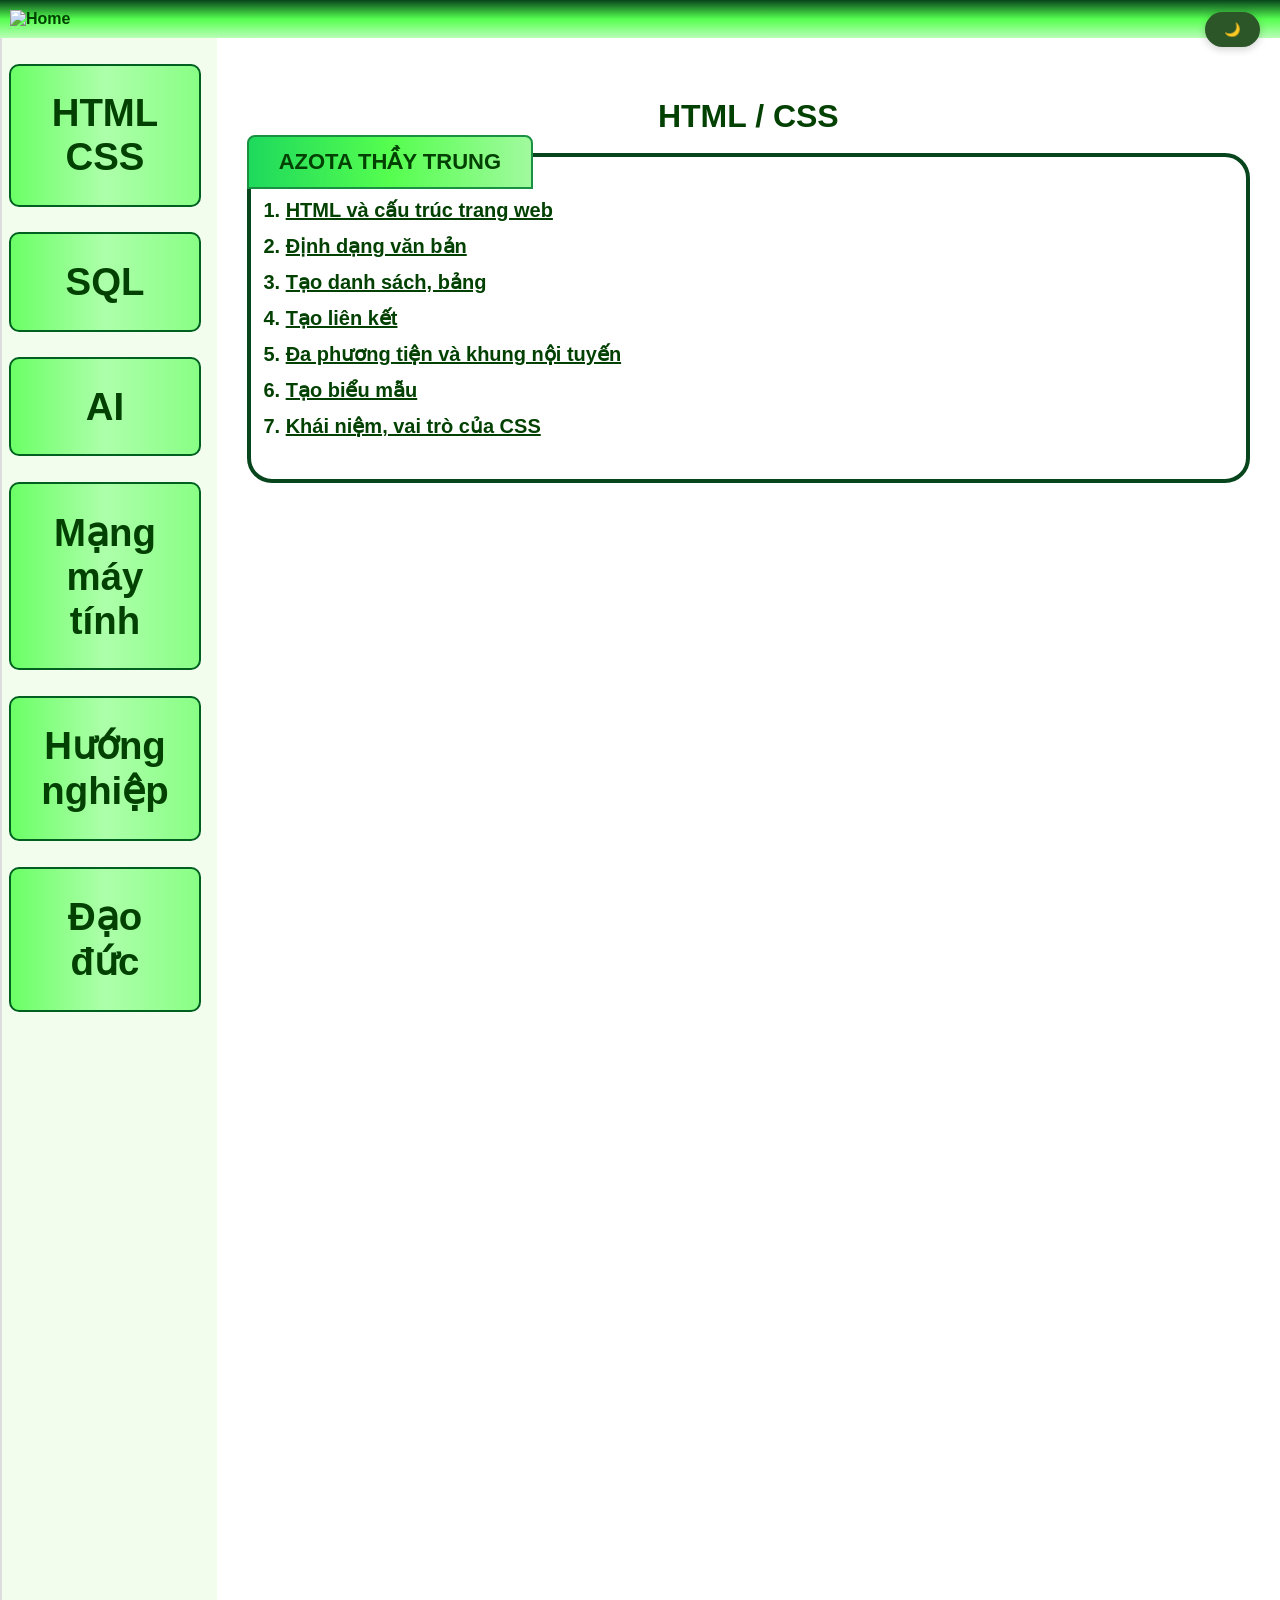
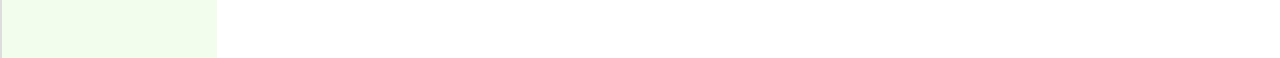
==== HTML/CHOT/CHOTHtmlCss.html @ 77ec0343 "Add files via upload" ====
<!doctype html>
<html lang="vi">
  <head>
    <meta charset="UTF-8" />
    <meta name="viewport" content="width=device-width, initial-scale=1.0" />
    <link
      rel="shortcut icon"
      href="../../images/Stineb-logo.ico"
      type="image/x-icon"
    />
    <!-- LINK HERF-->
    <link rel="stylesheet" href="../../CSS/style.css" />
    <link rel="stylesheet" href="../../CSS/stylelambai.css" />
    <link rel="stylesheet" href="../../CSS/darklight.css" />
    <link rel="stylesheet" href="../../CSS/luyentap.css" />
    <link rel="stylesheet" href="../../CSS/huongdan.css" />
    <link rel="stylesheet" href="../../CSS/CHOT.css">
    <!-- LINK HERF-->
    <script>
      if (localStorage.getItem("theme") === "dark") {
        document.documentElement.classList.add("dark-mode");
      }
    </script>
    <!-- STYLE-->
    <style>
      
    </style>
    <!-- STYLE-->
    <title>Stineb</title>
  </head>
  <body>
    <script src="../../JS/darklight.js"></script>
    <div class="header">
      <a href="../../index.html">
        <img
          src="../../images/StinebFullLogo.png"
          width="60"
          alt="Home"
          title="Trang chủ"
        />
      </a>
      <button id="themeBtn" onclick="toggleTheme()">🌙</button>
    </div>

    <!--THANH TASKBAR -->
    <div class="container">
      <div class="sidebar">
        <!-- Danh sách câu -->
        <div class="ltbutton">
          <a href="CHOTHtmlCss.html">HTML <br />CSS</a>
        </div>
        <div class="ltbutton"><a href="CHOTSql.html">SQL</a></div>
        <div class="ltbutton"><a href="CHOTAI.html">AI</a></div>
        <div class="ltbutton"><a href="CHOTMMT.html">Mạng máy tính</a></div>
        <div class="ltbutton"><a href="CHOTHNghiep.html">Hướng nghiệp</a></div>
        <div class="ltbutton"><a href="CHOTDaoDuc.html">Đạo đức</a></div>
      </div>
      <div class="question-panel">
        <!-- Nội dung câu hỏi -->
        <h1>HTML / CSS</h1>
        <br />
        <div class="step">
          <div class="label">AZOTA THẦY TRUNG</div>
          <div class="box">
            
            <ol>
              <li><a href="https://azota.vn/de-thi/kgxast" target="_blank">HTML và cấu trúc trang web</a></li>
              <li><a href="https://azota.vn/de-thi/fhjetl" target="_blank">Định dạng văn bản</a></li>
              <li><a href="https://azota.vn/de-thi/ke5io5" target="_blank">Tạo danh sách, bảng</a></li>
              <li><a href="https://azota.vn/de-thi/m6pa9j" target="_blank">Tạo liên kết</a></li>
              <li><a href="https://azota.vn/de-thi/o9zzqw" target="_blank">Đa phương tiện và khung nội tuyến</a></li>
              <li><a href="https://azota.vn/de-thi/bnxoar" target="_blank">Tạo biểu mẫu</a></li>
              <li><a href="https://azota.vn/de-thi/lgpo3b" target="_blank">Khái niệm, vai trò của CSS</a></li>
             
               
            </ol>
          </div>
           
        </div>
      </div>
    </div>
  </body>
</html>
---- CSS/style.css ----
* {
  color: rgb(3, 65, 3);
  font-weight: bold;
  font-family: Arial, Helvetica, sans-serif;
}
html,
body {
  margin: 0;
  min-height: 100%;
}
.taskbarcolor {
  background-image: linear-gradient(
    to bottom,
    rgb(7, 69, 28),
    rgb(85, 254, 79),
    rgb(185, 255, 182)
  );
  width: 100%;
}
body {
  background-color: rgb(242, 253, 238);

  background-size: cover;
  background-repeat: no-repeat;
  background-position: 1px;
}

p {
  color: rgb(0, 1, 0);
  font-size: 120%;
}
td {
  font-size: 200%;
  font-weight: bold;
  
}
a {
  align-items: center;
  text-decoration: none;
  transition: filter 0.3s;
}

a:hover {
  filter: brightness(70%);
}
*::selection {
  background-color: rgb(168, 255, 169);
}
/** CLASS **/
.wid20 {
  width: 20%;
}
.textcen {
  text-align: center;
}
.wid10 {
  width: 10%;
}
---- CSS/stylelambai.css ----
.container {
  display: flex;
  height: 180vh;
  margin: 0px;
}

.question-panel {
  flex: 5;
  padding: 30px;
  background-color: white;
  height: 100%;
}

.sidebar {
  flex: 1;
  border-left: 2px solid #ddd;
  padding: 20px;
}
.question-list {
  display: grid;
  grid-template-columns: repeat(3, 40px);

  gap: 10px;
}
---- CSS/darklight.css ----
* {
  margin: 0;
  padding: 0;
  box-sizing: border-box;
  transition: 0.3s;
}

html,
body {
  min-height: 100%;
}

/* Thanh đầu */

.header {
  position: relative;
  background-image: linear-gradient(
    to bottom,
    rgb(7, 69, 28),
    rgb(85, 254, 79),
    rgb(185, 255, 182)
  );
  padding: 10px;
}

/* Nút chuyển chế độ */

#themeBtn {
  position: absolute;
  top: 12px;
  right: 20px;
  width: 55px;
  height: 35px;
  padding: 0;

  cursor: pointer;
  border: none;
  border-radius: 20px;
  background: #2c5628;
  box-shadow: 0 2px 8px rgba(0, 0, 0, 0.2);
}

#themeBtn:hover {
  background: rgb(85, 85, 85);
}

h1 {
  text-align: center;

  margin-top: 30px;
}

p {
  text-align: center;

  margin-top: 20px;
}

table {
  margin: auto;
  margin-top: 30px;
}

td {
  padding: 15px;

  font-weight: bold;
}

a {
  text-decoration: none;
  color: rgb(3, 65, 3);
}

/* ===== Chế độ tối ===== */

html.dark-mode,
html.dark-mode body {
  background: rgb(10, 10, 10);
}

html.dark-mode * {
  color: rgb(147, 234, 148);
}
html.dark-mode *::selection {
  background-color: rgb(0, 113, 38);
}
/* ===== HUONGDAN.CSS ===== */
html.dark-mode .box {
  background: #151515;
  border: 4px solid rgb(0, 62, 21);
  border-radius: 0 25px 25px 25px;
  padding: 35px;
}
html.dark-mode .note {
  background: #151515;
  border-left: 6px solid rgb(15, 137, 11);
  padding: 20px;
  border-radius: 8px;
}
html.dark-mode .label {
  position: absolute;
  top: -18px;
  left: 0;
  background: linear-gradient(
    to left,
    rgb(0, 0, 0),
    rgb(4, 36, 15),
    rgb(0, 0, 0)
  );
  border: 2px solid rgb(0, 96, 32);
  padding: 12px 30px;
  font-size: 22px;
  font-weight: bold;
  border-radius: 8px 8px 0 0;
}
html.dark-mode .section h2 {
  background: linear-gradient(
    to right,

    rgb(0, 0, 0),
    rgb(4, 36, 15),
    rgb(0, 0, 0)
  );
}
/* ===== LUYENTAP.CSS ===== */
html.dark-mode .ltbutton a {
  padding: 2dvw;
  text-decoration: none;

  background: linear-gradient(
    to right,

    rgb(0, 0, 0),
    rgb(4, 36, 15),
    rgb(0, 0, 0)
  );
  display: flex;
  align-items: center;
  justify-content: center;
  font-size: 3dvw;
}
/* ===== LAMBAISTYLE.CSS ===== */
html.dark-mode .question-panel {
  flex: 5;
  padding: 30px;
  background-color: #151515;
}

html.dark-mode .sidebar {
  flex: 1;
  border-left: 2px solid #151515;
  padding: 20px;
}
html.dark-mode button {
  background-color: #151515;
  color: rgb(59, 255, 62);
  border: 2px solid rgb(7, 69, 28);
}
html.dark-mode button:hover {
  background-color: rgb(29, 81, 30);
}
/* ===== TASKBAR DARKMODE ===== */

html.dark-mode .header {
  background-image: linear-gradient(
    to bottom,
    rgb(0, 113, 38),
    rgb(4, 36, 15),
    rgb(0, 0, 0)
  );
}

html.dark-mode #themeBtn {
  background: rgb(195, 255, 198);
  color: black;
}
---- CSS/luyentap.css ----
.ltcontainer {
  display: flex;
  align-items: center;
  justify-content: center;
}
.ltbutton {
  margin: 2dvw;
  width: 40dvw;
  box-sizing: border-box;
}
.ltbutton a {
  padding: 2dvw;
  text-decoration: none;

  background: linear-gradient(
    to right,

    rgb(107, 255, 102),
    rgb(173, 255, 170),
    rgb(137, 255, 133)
  );
  border-radius: 10px;
  border: 2px solid rgb(0, 96, 32);
  display: flex;
  align-items: center;
  justify-content: center;
  text-align: center;
  font-size: 3dvw;
}
---- CSS/huongdan.css ----
* {
  margin: 0;
  padding: 0;
  box-sizing: border-box;
}

h1 {
  text-align: center;

  margin-bottom: 0%;
}

.section {
  width: 100%;
  padding: 5%;
}

.section h2 {
  background: linear-gradient(
    to right,

    rgb(85, 254, 79),
    rgb(150, 255, 185),
    rgb(85, 254, 79)
  );
  border: 2px solid rgb(7, 69, 28);
  text-align: center;
  padding: 15px;
  border-radius: 10px;
  margin-bottom: 30px;
}

.step {
  position: relative;
  margin-bottom: 35px;
}

.label {
  position: absolute;
  top: -18px;
  left: 0;
  background: linear-gradient(
    to right,
    rgb(30, 217, 92),
    rgb(85, 254, 79),
    rgb(161, 250, 158)
  );
  border: 2px solid rgb(26, 145, 66);
  padding: 12px 30px;
  font-size: 22px;
  font-weight: bold;
  border-radius: 8px 8px 0 0;
}

.box {
  background: #fff;
  border: 4px solid rgb(7, 69, 28);
  border-radius: 0 25px 25px 25px;
  padding: 35px;
}
.box a,
.note a {
  text-decoration: underline;
}
.box a:hover,
.note a:hover {
  text-decoration:overline;
  color:aquamarine;
  
}

.box h3 {
  margin-bottom: 12px;
  font-size: 28px;
}

.box ul {
  margin-left: 25px;
}

.box li {
  font-size: 20px;
  line-height: 1.8;
}

.note {
  background: white;
  border-left: 6px solid rgb(58, 174, 54);
  padding: 20px;
  border-radius: 8px;
}

.note h4 {
  margin-bottom: 10px;
  font-size: 22px;
}

.note ul {
  margin-left: 22px;
}

.note li {
  font-size: 19px;
  line-height: 1.8;
}
---- CSS/CHOT.css ----
.ltbutton {
  margin: 2dvw 0px;
  width: 15dvw;
  box-sizing: border-box;
}
html.dark-mode button {
  background-color: #151515;
  color: rgb(59, 255, 62);
  border: 2px solid rgb(7, 69, 28);
}
.sidebar {
  flex: 1;
  border-left: 2px solid #ddd;
  padding: 0px 7px;
}
html.dark-mode .sidebar {
  flex: 1;

  padding: 0px 7px;
}
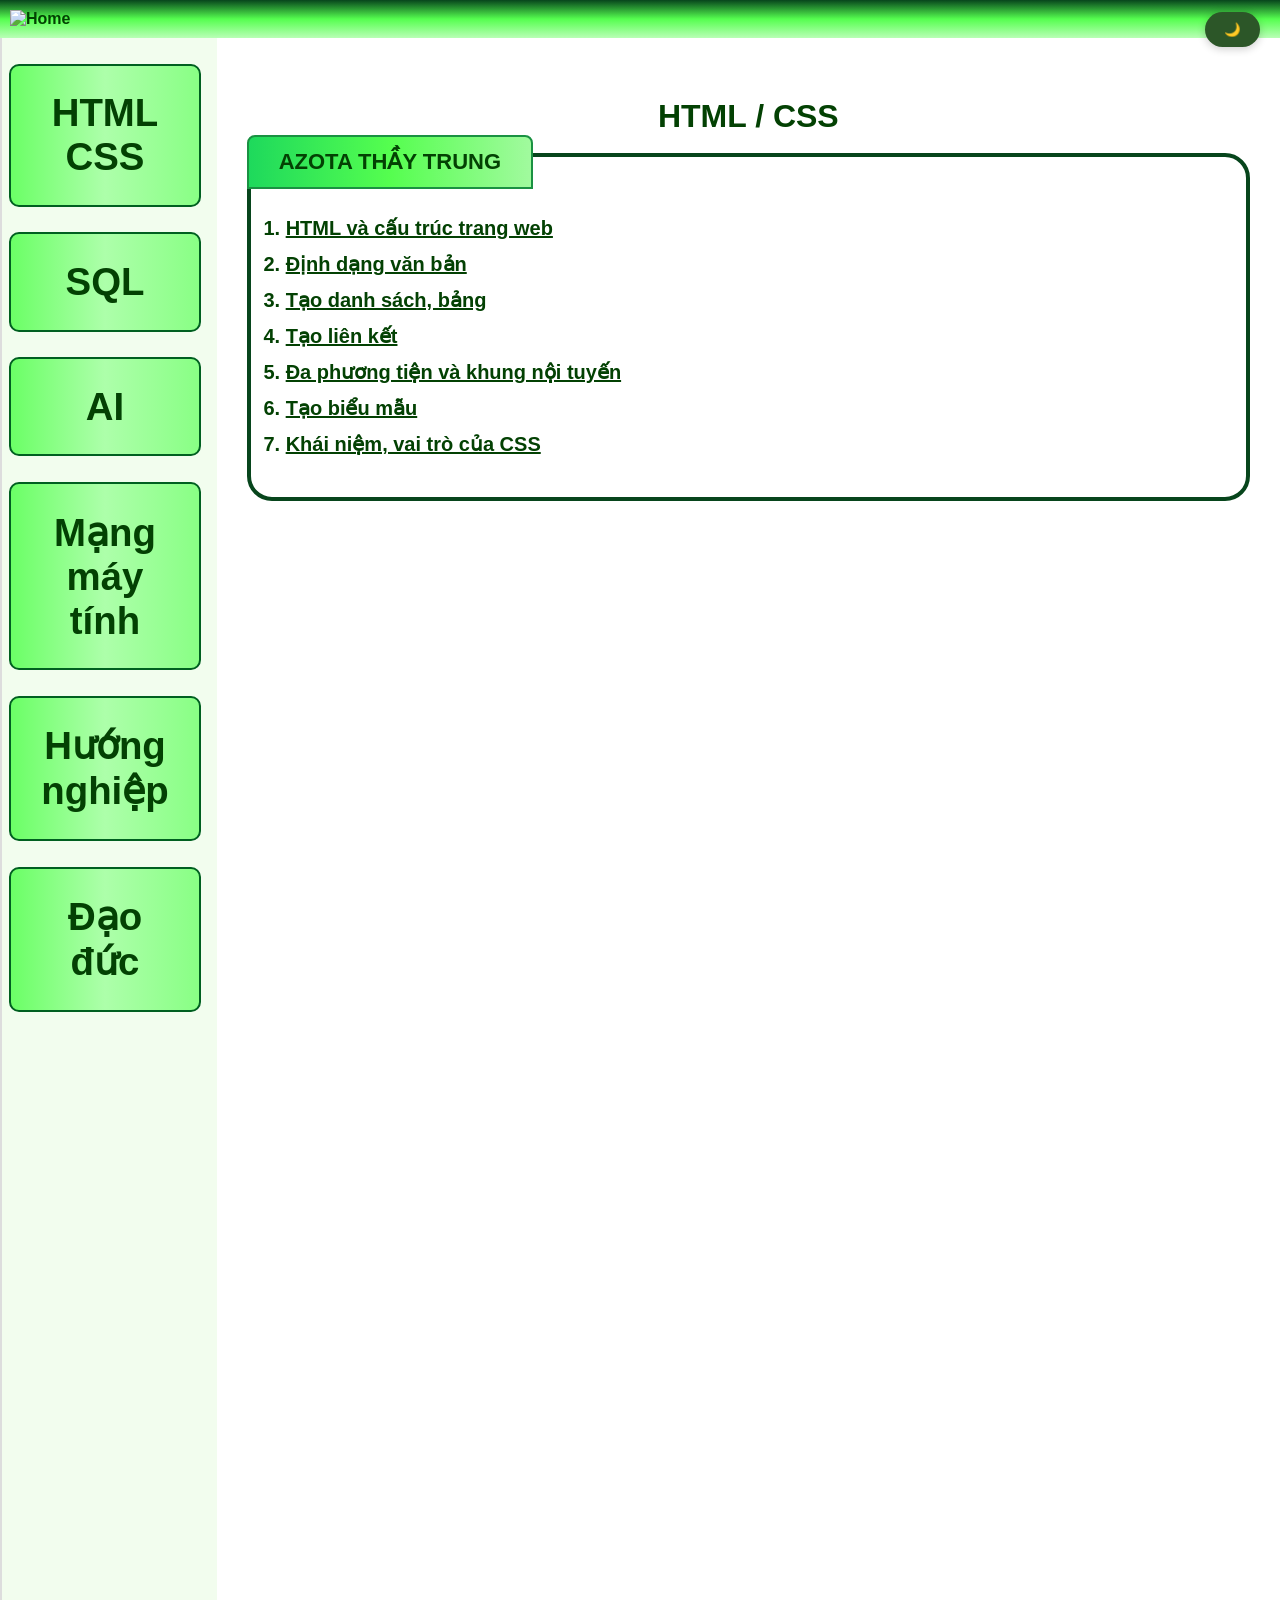
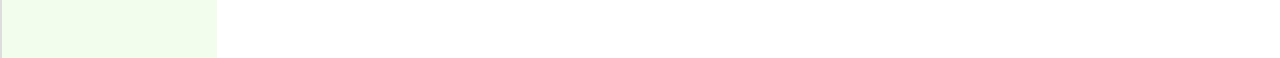
==== commit 0eef96e6: "Update CHOTHtmlCss.html" ====
--- a/HTML/CHOT/CHOTHtmlCss.html
+++ b/HTML/CHOT/CHOTHtmlCss.html
@@ -62,7 +62,7 @@
         <div class="step">
           <div class="label">AZOTA THẦY TRUNG</div>
           <div class="box">
-            
+            <br>
             <ol>
               <li><a href="https://azota.vn/de-thi/kgxast" target="_blank">HTML và cấu trúc trang web</a></li>
               <li><a href="https://azota.vn/de-thi/fhjetl" target="_blank">Định dạng văn bản</a></li>
